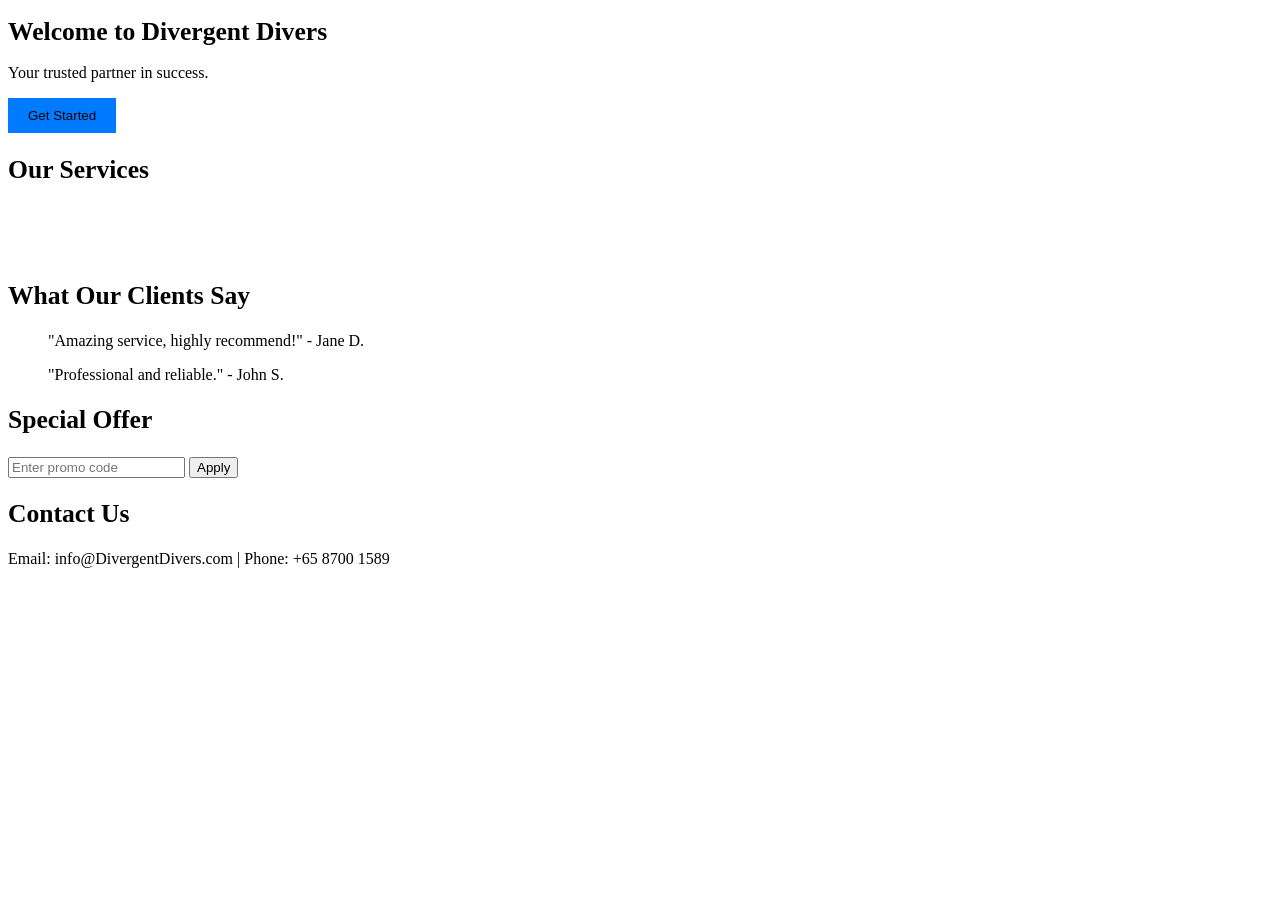
==== IDASG1-S10272832F-Zhang Jiarui.html @ 10124062 "initial" ====
<!DOCTYPE html>
<html lang="en">
<head>
  <meta charset="UTF-8">
  <meta name="viewport" content="width=device-width, initial-scale=1.0">
  <title>Divergent Divers</title>
  <link rel="stylesheet" href="styles.css">
</head>
<body>
  <!-- Hero Section -->
  <header>
    <h1>Welcome to Divergent Divers</h1>
    <p>Your trusted partner in success.</p>
    <button class="cta">Get Started</button>
  </header>
  
  <!-- Services -->
  <section id="services">
    <h2>Our Services</h2>
    <div class="service">Web Development</div>
    <div class="service">Digital Marketing</div>
    <div class="service">Consulting</div>
  </section>

  <!-- Testimonials -->
  <section id="testimonials">
    <h2>What Our Clients Say</h2>
    <blockquote>"Amazing service, highly recommend!" - Jane D.</blockquote>
    <blockquote>"Professional and reliable." - John S.</blockquote>
  </section>

  <!-- Promotions -->
  <section id="promo"> 
    <h2>Special Offer</h2>
    <input type="text" id="promoCode" placeholder="Enter promo code">
    <button onclick="applyPromo()">Apply</button>
    <p id="promoMessage"></p>
  </section>

  <!-- Contact -->
  <footer>  
    <h2>Contact Us</h2>
    <p>Email: info@DivergentDivers.com | Phone: +65 8700 1589</p>
  </footer>

  <script src="script.js"></script>
</body>
</html>
---- styles.css ----
@media (max-width: 768px) {
  body {
    font-size: 14px;
  }
  .service {
    flex-direction: column;
  }
}
h1 {
  font-size: clamp(1.5rem, 2vw, 3rem);
}
h2 {
  font-size: clamp(1.5rem, 2vw, 3rem);
}
.cta {
  background: #007BFF;
  color: black;
  padding: 10px 20px;
  border: none;
  transition: transform 0.2s, background 0.3s;
}
.cta:hover {
  transform: scale(1.1);
  background: #0056b3;
}
.service {
  opacity: 0;
  transform: translateY(20px);
  transition: all 0.6s ease;
}
.service.visible {
  opacity: 1;
  transform: translateY(0);
}
.logo {
  width: 150px;
  height: auto;
}
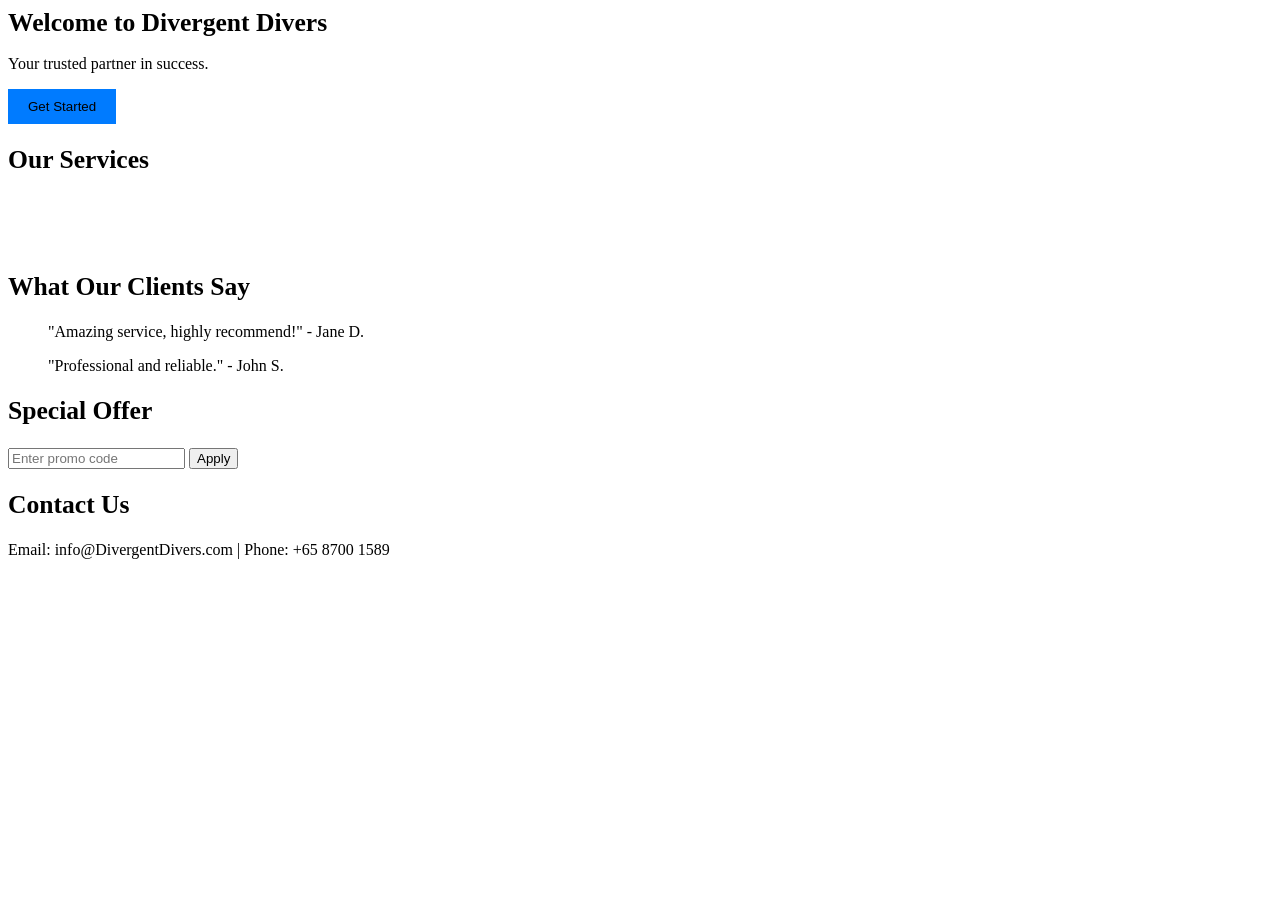
==== commit eabc6b38: "<!-- In HTML head --> <link href="https://fonts.googleapis.com/css2?family=Roboto:wght@400;700&displ" ====
--- a/IDASG1-S10272832F-Zhang Jiarui.html
+++ b/IDASG1-S10272832F-Zhang Jiarui.html
@@ -1,3 +1,6 @@
+<!-- In HTML head -->
+<link href="https://fonts.googleapis.com/css2?family=Roboto:wght@400;700&display=swap" rel="stylesheet">
+
 <!DOCTYPE html>
 <html lang="en">
 <head>
--- a/styles.css
+++ b/styles.css
@@ -1,6 +1,7 @@
 @media (max-width: 768px) {
   body {
     font-size: 14px;
+    font-family: 'Roboto', sans-serif;
   }
   .service {
     flex-direction: column;
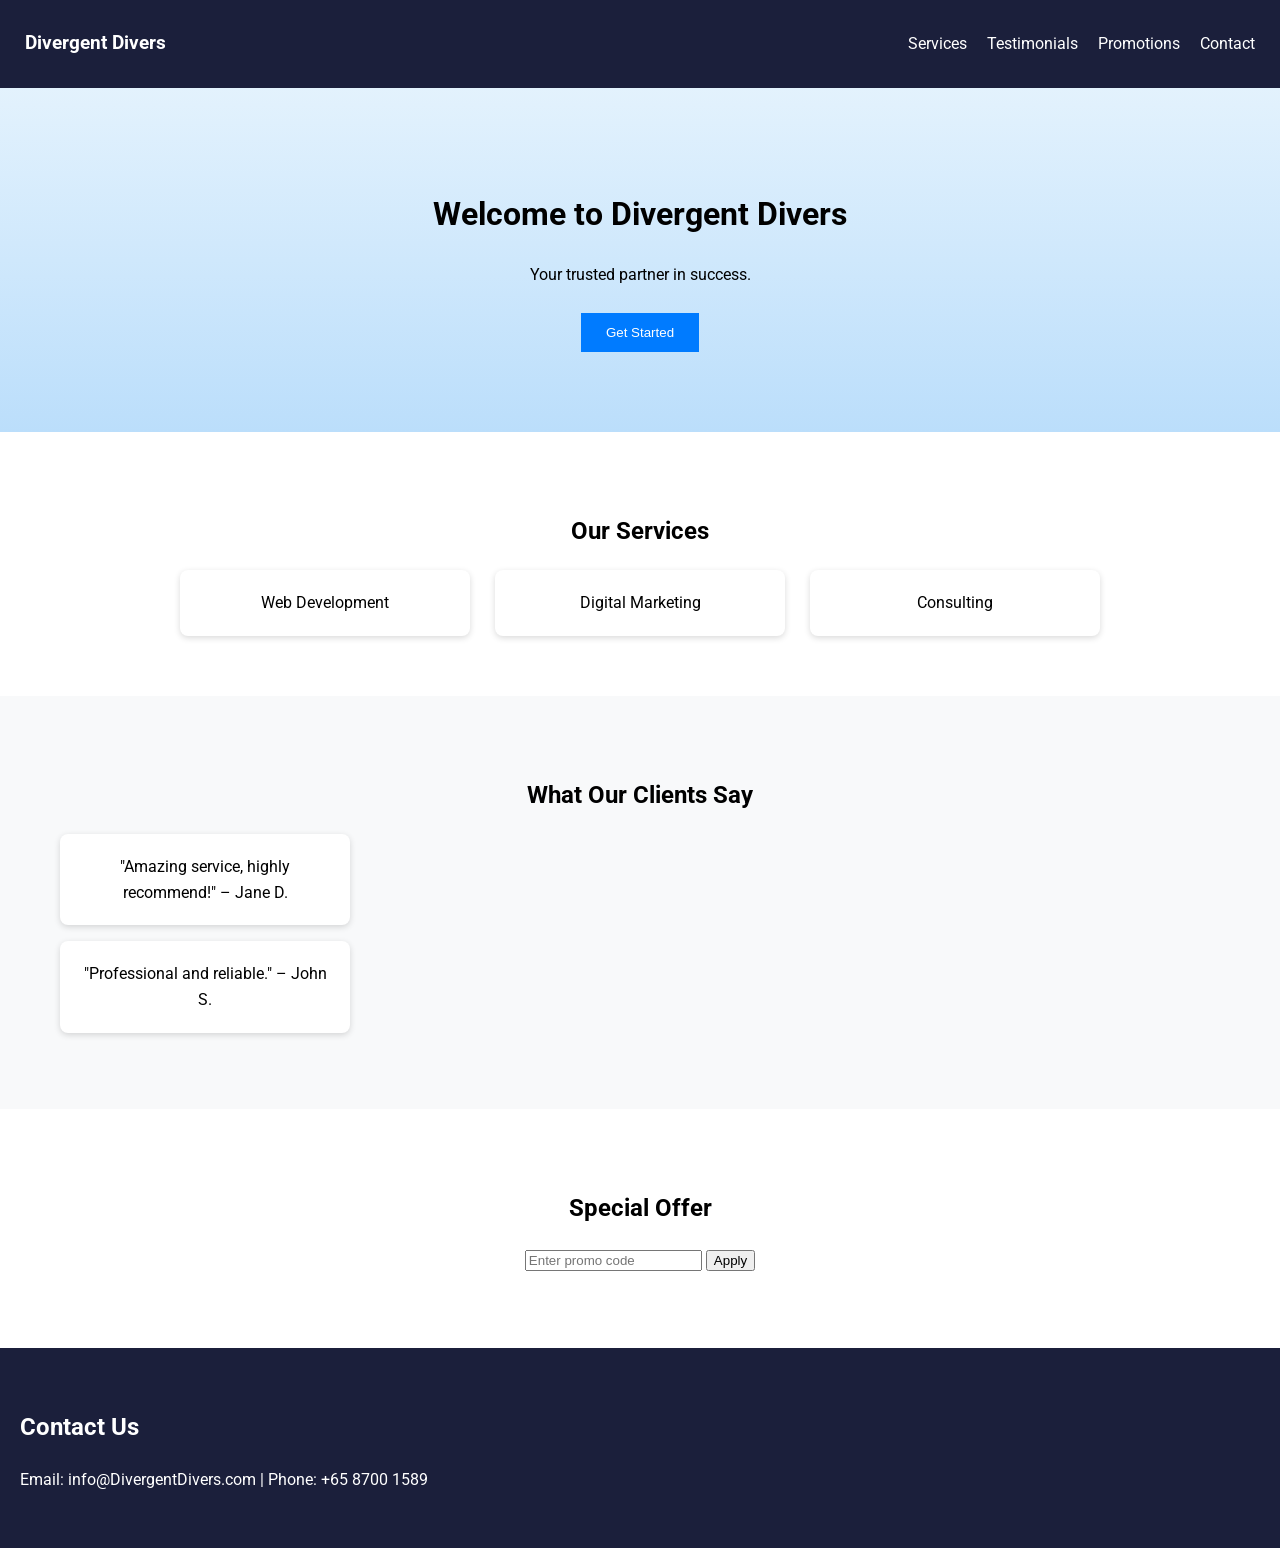
==== commit c47f0ee8: "Minor edit" ====
--- a/IDASG1-S10272832F-Zhang Jiarui.html
+++ b/IDASG1-S10272832F-Zhang Jiarui.html
@@ -1,39 +1,55 @@
-<!-- In HTML head -->
-<link href="https://fonts.googleapis.com/css2?family=Roboto:wght@400;700&display=swap" rel="stylesheet">
-
 <!DOCTYPE html>
 <html lang="en">
 <head>
-  <meta charset="UTF-8">
-  <meta name="viewport" content="width=device-width, initial-scale=1.0">
+  <meta charset="UTF-8" />
+  <meta name="viewport" content="width=device-width, initial-scale=1.0" />
   <title>Divergent Divers</title>
+
+  <link href="https://fonts.googleapis.com/css2?family=Roboto:wght@400;700&display=swap" rel="stylesheet">
   <link rel="stylesheet" href="styles.css">
 </head>
+
 <body>
+
+  <!-- Navigation Bar -->
+  <nav class="navbar">
+    <div class="logo">Divergent Divers</div>
+    <ul class="nav-links">
+      <li><a href="#services">Services</a></li>
+      <li><a href="#testimonials">Testimonials</a></li>
+      <li><a href="#promo">Promotions</a></li>
+      <li><a href="#contact">Contact</a></li>
+    </ul>
+  </nav>
+
   <!-- Hero Section -->
-  <header>
-    <h1>Welcome to Divergent Divers</h1>
-    <p>Your trusted partner in success.</p>
-    <button class="cta">Get Started</button>
+  <header class="hero">
+    <div class="hero-content">
+      <h1>Welcome to Divergent Divers</h1>
+      <p>Your trusted partner in success.</p>
+      <button class="cta">Get Started</button>
+    </div>
   </header>
-  
+
   <!-- Services -->
-  <section id="services">
+  <section id="services" class="section">
     <h2>Our Services</h2>
-    <div class="service">Web Development</div>
-    <div class="service">Digital Marketing</div>
-    <div class="service">Consulting</div>
+    <div class="services-container">
+      <div class="service card">Web Development</div>
+      <div class="service card">Digital Marketing</div>
+      <div class="service card">Consulting</div>
+    </div>
   </section>
 
   <!-- Testimonials -->
-  <section id="testimonials">
+  <section id="testimonials" class="section light-bg">
     <h2>What Our Clients Say</h2>
-    <blockquote>"Amazing service, highly recommend!" - Jane D.</blockquote>
-    <blockquote>"Professional and reliable." - John S.</blockquote>
+    <blockquote class="card">"Amazing service, highly recommend!" – Jane D.</blockquote>
+    <blockquote class="card">"Professional and reliable." – John S.</blockquote>
   </section>
 
   <!-- Promotions -->
-  <section id="promo"> 
+  <section id="promo" class="section">
     <h2>Special Offer</h2>
     <input type="text" id="promoCode" placeholder="Enter promo code">
     <button onclick="applyPromo()">Apply</button>
@@ -41,7 +57,7 @@
   </section>
 
   <!-- Contact -->
-  <footer>  
+  <footer id="contact" class="footer">
     <h2>Contact Us</h2>
     <p>Email: info@DivergentDivers.com | Phone: +65 8700 1589</p>
   </footer>
--- a/styles.css
+++ b/styles.css
@@ -1,39 +1,123 @@
-@media (max-width: 768px) {
-  body {
-    font-size: 14px;
-    font-family: 'Roboto', sans-serif;
-  }
-  .service {
-    flex-direction: column;
-  }
+body {
+  font-family: 'Roboto', sans-serif;
+  margin: 0;
+  padding: 0;
+  line-height: 1.6;
 }
-h1 {
-  font-size: clamp(1.5rem, 2vw, 3rem);
+
+/* NAVBAR */
+.navbar {
+  display: flex;
+  justify-content: space-between;
+  align-items: center;
+  padding: 15px 25px;
+  background: #1b1f3b;
+  color: white;
+  position: sticky;
+  top: 0;
+  z-index: 10;
 }
-h2 {
-  font-size: clamp(1.5rem, 2vw, 3rem);
+
+.logo {
+  font-weight: 700;
+  font-size: 1.2rem;
 }
+
+.nav-links {
+  display: flex;
+  gap: 20px;
+  list-style: none;
+}
+
+.nav-links a {
+  color: white;
+  text-decoration: none;
+  transition: color 0.3s;
+}
+
+.nav-links a:hover {
+  color: #ffc107;
+}
+
+/* HERO */
+.hero {
+  background: linear-gradient(#e3f2fd, #bbdefb);
+  padding: 80px 20px;
+  text-align: center;
+}
+
 .cta {
   background: #007BFF;
-  color: black;
-  padding: 10px 20px;
+  color: white;
+  padding: 12px 25px;
   border: none;
+  cursor: pointer;
   transition: transform 0.2s, background 0.3s;
+  margin-top: 10px;
 }
+
 .cta:hover {
   transform: scale(1.1);
   background: #0056b3;
 }
+
+/* SECTIONS */
+.section {
+  padding: 60px 20px;
+  text-align: center;
+}
+
+.light-bg {
+  background: #f8f9fa;
+}
+
+.services-container {
+  display: flex;
+  justify-content: center;
+  gap: 25px;
+  flex-wrap: wrap;
+}
+
+/* Cards */
+.card {
+  background: white;
+  padding: 20px;
+  border-radius: 8px;
+  width: 250px;
+  box-shadow: 0 2px 6px rgba(0,0,0,0.15);
+}
+
+/* Service fade-in animation */
 .service {
   opacity: 0;
   transform: translateY(20px);
   transition: all 0.6s ease;
 }
+
 .service.visible {
   opacity: 1;
   transform: translateY(0);
 }
-.logo {
-  width: 150px;
-  height: auto;
+
+/* FOOTER */
+.footer {
+  background: #1b1f3b;
+  color: white;
+  padding: 40px 20px;
 }
+
+/* RESPONSIVE */
+@media (max-width: 768px) {
+  .nav-links {
+    display: none; /* Simple mobile nav without JS menu */
+  }
+
+  .services-container {
+    flex-direction: column;
+  }
+
+  .card {
+    width: 90%;
+    margin: 0 auto;
+  }
+}
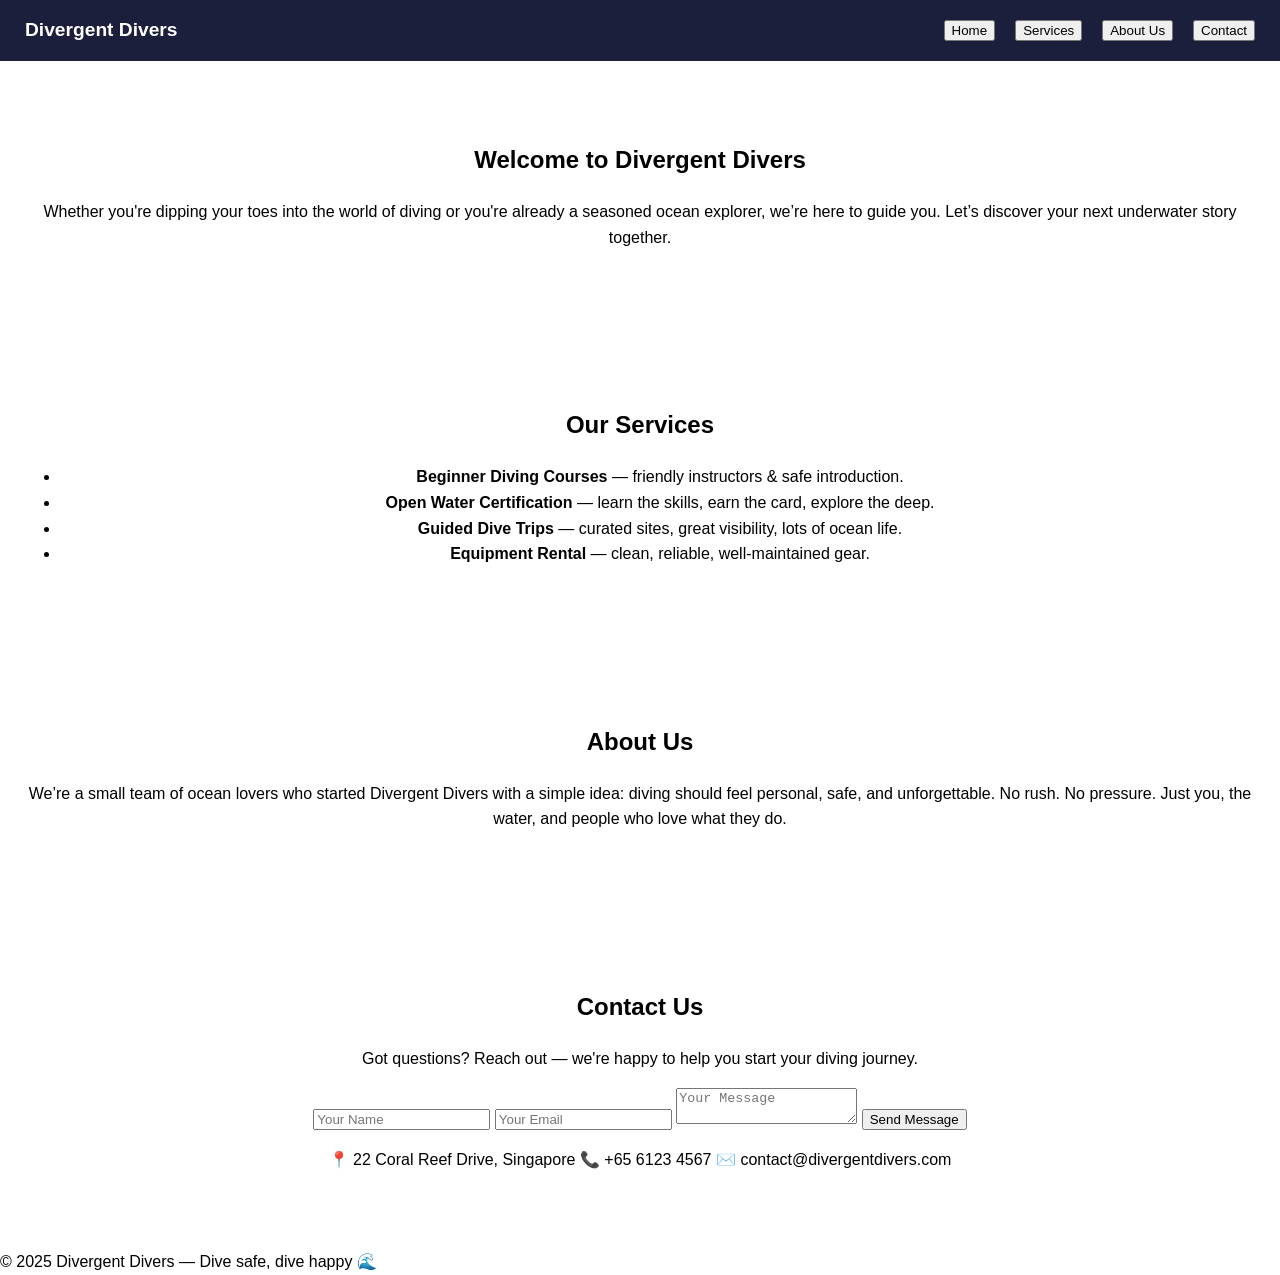
==== commit 2d774cb6: "Enhance layout and styling for navigation, hero section, services, testimonials, and footer; improve" ====
--- a/IDASG1-S10272832F-Zhang Jiarui.html
+++ b/IDASG1-S10272832F-Zhang Jiarui.html
@@ -1,68 +1,86 @@
 <!DOCTYPE html>
 <html lang="en">
 <head>
-  <meta charset="UTF-8" />
-  <meta name="viewport" content="width=device-width, initial-scale=1.0" />
-  <title>Divergent Divers</title>
-
-  <link href="https://fonts.googleapis.com/css2?family=Roboto:wght@400;700&display=swap" rel="stylesheet">
-  <link rel="stylesheet" href="styles.css">
+    <meta charset="UTF-8" />
+    <meta name="viewport" content="width=device-width, initial-scale=1.0" />
+    <title>Divergent Divers</title>
+    <link rel="stylesheet" href="styles.css" />
 </head>
 
 <body>
 
-  <!-- Navigation Bar -->
-  <nav class="navbar">
-    <div class="logo">Divergent Divers</div>
-    <ul class="nav-links">
-      <li><a href="#services">Services</a></li>
-      <li><a href="#testimonials">Testimonials</a></li>
-      <li><a href="#promo">Promotions</a></li>
-      <li><a href="#contact">Contact</a></li>
-    </ul>
-  </nav>
+    <!-- Navigation -->
+    <header class="navbar">
+        <div class="logo">Divergent Divers</div>
 
-  <!-- Hero Section -->
-  <header class="hero">
-    <div class="hero-content">
-      <h1>Welcome to Divergent Divers</h1>
-      <p>Your trusted partner in success.</p>
-      <button class="cta">Get Started</button>
-    </div>
-  </header>
+        <nav class="nav-links">
+            <button class="nav-btn active" data-section="home">Home</button>
+            <button class="nav-btn" data-section="services">Services</button>
+            <button class="nav-btn" data-section="about">About Us</button>
+            <button class="nav-btn" data-section="contact">Contact</button>
+        </nav>
+    </header>
 
-  <!-- Services -->
-  <section id="services" class="section">
-    <h2>Our Services</h2>
-    <div class="services-container">
-      <div class="service card">Web Development</div>
-      <div class="service card">Digital Marketing</div>
-      <div class="service card">Consulting</div>
-    </div>
-  </section>
+    <!-- Sections -->
+    <main>
 
-  <!-- Testimonials -->
-  <section id="testimonials" class="section light-bg">
-    <h2>What Our Clients Say</h2>
-    <blockquote class="card">"Amazing service, highly recommend!" – Jane D.</blockquote>
-    <blockquote class="card">"Professional and reliable." – John S.</blockquote>
-  </section>
+        <!-- HOME -->
+        <section id="home" class="section visible">
+            <h1>Welcome to Divergent Divers</h1>
+            <p>
+                Whether you're dipping your toes into the world of diving or 
+                you're already a seasoned ocean explorer, we’re here to guide you.  
+                Let’s discover your next underwater story together.
+            </p>
+        </section>
 
-  <!-- Promotions -->
-  <section id="promo" class="section">
-    <h2>Special Offer</h2>
-    <input type="text" id="promoCode" placeholder="Enter promo code">
-    <button onclick="applyPromo()">Apply</button>
-    <p id="promoMessage"></p>
-  </section>
+        <!-- SERVICES -->
+        <section id="services" class="section">
+            <h1>Our Services</h1>
+            <ul class="service-list">
+                <li><strong>Beginner Diving Courses</strong> — friendly instructors & safe introduction.</li>
+                <li><strong>Open Water Certification</strong> — learn the skills, earn the card, explore the deep.</li>
+                <li><strong>Guided Dive Trips</strong> — curated sites, great visibility, lots of ocean life.</li>
+                <li><strong>Equipment Rental</strong> — clean, reliable, well-maintained gear.</li>
+            </ul>
+        </section>
 
-  <!-- Contact -->
-  <footer id="contact" class="footer">
-    <h2>Contact Us</h2>
-    <p>Email: info@DivergentDivers.com | Phone: +65 8700 1589</p>
-  </footer>
+        <!-- ABOUT -->
+        <section id="about" class="section">
+            <h1>About Us</h1>
+            <p>
+                We’re a small team of ocean lovers who started Divergent Divers with a simple idea:
+                diving should feel personal, safe, and unforgettable.  
+                No rush. No pressure. Just you, the water, and people who love what they do.
+            </p>
+        </section>
 
-  <script src="script.js"></script>
+        <!-- CONTACT -->
+        <section id="contact" class="section">
+            <h1>Contact Us</h1>
+            <p>Got questions? Reach out — we're happy to help you start your diving journey.</p>
+
+            <form id="contactForm" class="contact-form">
+                <input type="text" required placeholder="Your Name">
+                <input type="email" required placeholder="Your Email">
+                <textarea placeholder="Your Message" required></textarea>
+                <button type="submit">Send Message</button>
+            </form>
+
+            <p class="contact-details">
+                📍 22 Coral Reef Drive, Singapore  
+                📞 +65 6123 4567  
+                ✉️ contact@divergentdivers.com
+            </p>
+        </section>
+
+    </main>
+
+    <!-- Footer -->
+    <footer>
+        © 2025 Divergent Divers — Dive safe, dive happy 🌊
+    </footer>
+
+    <script src="scripts.js"></script>
 </body>
 </html>
-
